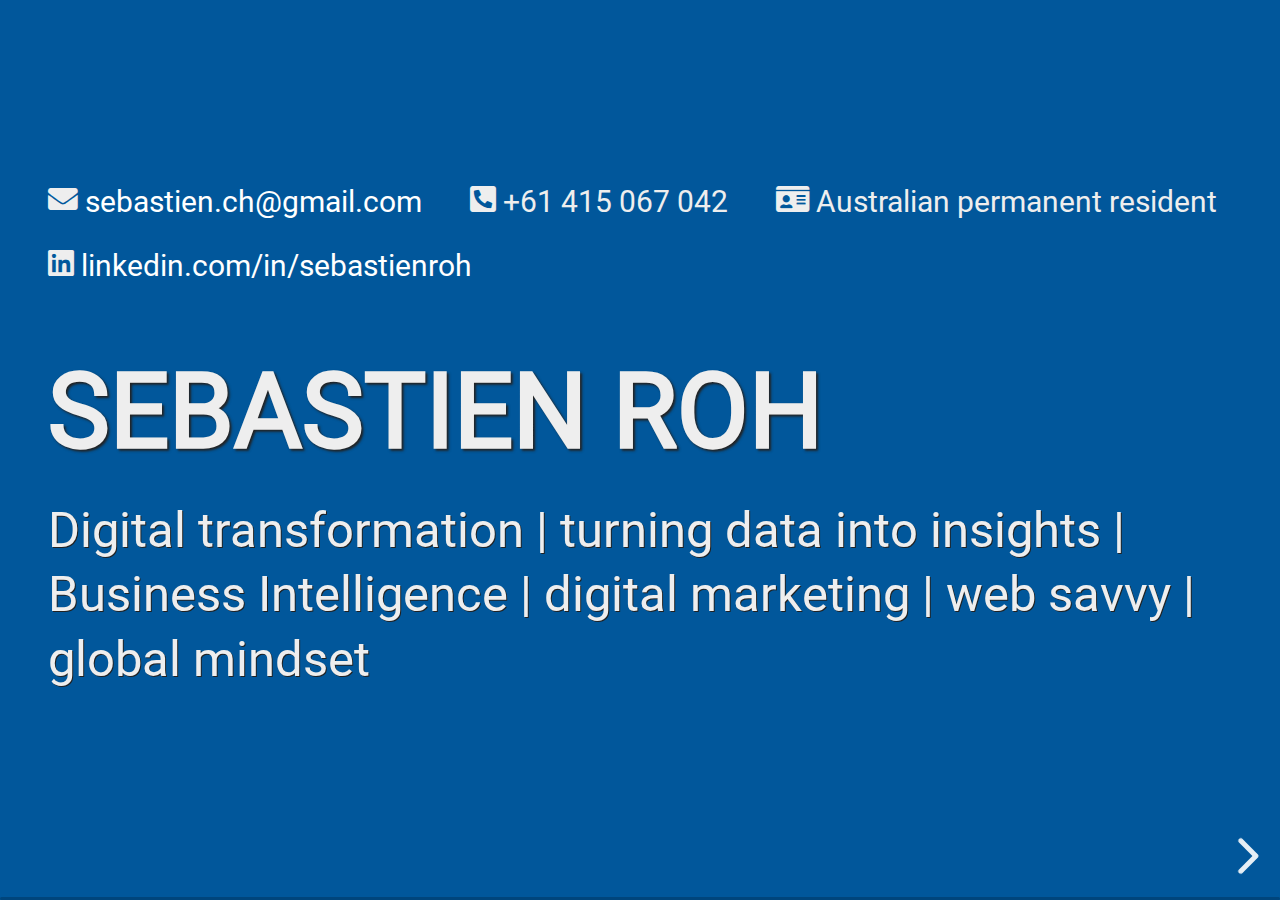
==== myPortfolio.html @ cf8d93fc "Update myPortfolio.html" ====
<html lang="en">

<head>
	<meta charset="utf-8">
	<title>My profile</title>
	<meta name="description" content="E-portfolio">
	<meta name="author"
		content="Sebastien Roh | Digital transformation | turning data into insights | Business Intelligence | digital marketing | web savvy | global mindset">
	<meta name="viewport" content="width=device-width, initial-scale=1.0, maximum-scale=1.0, user-scalable=no">
	
	
	<meta property="og:title" content="E-portfolio">
	<meta property="og:description" content="E-portfolio - Sebastien Roh">
	<meta property="og:image" content="http://env-3492183.jcloud.ik-server.com/thumbnail.jpg">
	<meta property="og:url" content="http://env-3492183.jcloud.ik-server.com/myPortfolio.html">
	
	
	<link rel="icon" href="img/favicon.ico">

	<link rel="stylesheet" href="bootstrap-4.1.3/css/bootstrap.min.css"
		integrity="sha384-MCw98/SFnGE8fJT3GXwEOngsV7Zt27NXFoaoApmYm81iuXoPkFOJwJ8ERdknLPMO" crossorigin="anonymous">
	<link rel="stylesheet" href="reveal/css/reveal.css">
	<link rel="stylesheet" href="reveal/css/theme/blood.css" id="theme"> <!-- moon.css -->
	<!--<link rel="stylesheet" href="custom2.css">-->

	<link href="fontawesome-free-5.9.0-web/css/all.css" rel="stylesheet">

	<!-- Favicon -->
	<link rel="apple-touch-icon" sizes="180x180" href="favicon/apple-touch-icon.png">
	<link rel="icon" type="image/png" sizes="32x32" href="favicon/favicon-32x32.png">
	<link rel="icon" type="image/png" sizes="16x16" href="favicon/favicon-16x16.png">

	<script src="reveal/lib/js/html5shiv.js"></script>
	<script src="js/jquery/jquery-3.3.1.min.js" type="text/javascript"></script>


	<style type="text/css" media="screen">
		/*   rgba(77, 126, 101, 0.9);   GREEN   */
		/*   rgba(1, 87, 155, 0.9);     BLUE    */


		/* /// Devices sizes   */

		/* iphone 320 x 480 */
		#viewport.iphone {
			border-top: 45px solid;
			border-right: 25px solid;
			border-bottom: 25px solid;
			border-left: 25px solid;
			border-radius: 20px;
			color: #000000;

		}

		.iphone,
		.iphone iframe {

			width: 350px;
			height: 500px;
		}
	</style>





	<style type="text/css">
		.reveal .commentsMade {
			font-size: 20px;
			text-align: center;
			color: #333;
		}

		.reveal .commentsMadeCenter {
			font-size: 20px;
			text-align: center;
			color: #333;
		}

		.reveal .media-body {
			background-color: #F6F6F6;
			/* #00925B;
			-->< !--width: 250px;
			*/height: 300px;
			box-shadow: 0 4px 8px 0 rgba(0, 0, 0, 0.2), 0 6px 20px 0 rgba(0, 0, 0, 0.19);
			text-align: center;
			padding: 30px;
			margin: 10px;
		}
	</style>


	<!-- ************************************************************-->
	<!-- ********** SCRIPT MOBILE-FIRST/RESPONSIVE iFrame ***********-->
	<!-- ************************************************************-->
	<script type="text/javascript">
		$(function () {


			$('#iphone').click(function () {
				$("#screen-options li").removeClass("active");
				$(this).addClass("active");
				$('#viewport').attr('class', 'iphone');
				$('#device-detail').attr('class', 'iphone-detail');
			});

			$('#iphone-l').click(function () {
				$("#screen-options li").removeClass("active");
				$(this).addClass("active");
				$('#viewport').attr('class', 'iphone-l');
				$('#device-detail').attr('class', 'iphone-l-detail');
			});

			$('#ipad').click(function () {
				$("#screen-options li").removeClass("active");
				$(this).addClass("active");
				$('#viewport').attr('class', 'ipad');
				$('#device-detail').attr('class', 'ipad-detail');
			});

			$('#ipad-l').click(function () {
				$("#screen-options li").removeClass("active");
				$(this).addClass("active");
				$('#viewport').attr('class', 'ipad-l');
				$('#device-detail').attr('class', 'ipad-l-detail');
			});

			$('#desktop').click(function () {
				$("#screen-options li").removeClass("active");
				$(this).addClass("active");
				$('#viewport').attr('class', 'desktop');
				$('#device-detail').attr('class', 'desktop-detail');
			});

			///get url from form field
			function updateframe() {
				var url = $("#getURL").val();
				//alert(url);

				/// check for http
				if ($("#getURL").val().match(/^http/)) {
					$('#displayframe').attr('src', url);
				}
				else {
					validURL = 'http://' + url;
					//alert(validURL);
					$('#displayframe').attr('src', validURL);
					return false;
				}

			}

			/// form actions
			$("#button").click(function () {
				updateframe();
				RandomLink();
			});

			$('#getURL').keypress(function (e) {
				if (e.which == 13) {
					updateframe();
				}
			});

			$(function () {
				$('input[type=text]').focus(function () {
					$(this).val('')
				});

			});


			//// Check for url in url
			var givenURL = (RegExp('url=' + '(.+?)(&|$)').exec(location.search) || [, null])[1];
			if (givenURL == null) {
				////set-up random url
				base = "http://";
				var urls = ["www.txt.ch"];
				var randomURL = urls[Math.floor(Math.random() * urls.length)];
				var randomhttpURL = (base + randomURL);
				$('#displayframe').attr('src', randomhttpURL);
				$('#getURL').attr('value', randomURL);
			} else {
				$('#getURL').attr('value', givenURL);
				$('#displayframe').attr('src', givenURL);
			}


		});
	</script>



	<!-- Global site tag (gtag.js) - Google Analytics -->
	<script async src="https://www.googletagmanager.com/gtag/js?id=UA-41369487-3"></script>
	<script>
		window.dataLayer = window.dataLayer || [];
		function gtag() { dataLayer.push(arguments); }
		gtag('js', new Date());

		gtag('config', 'UA-41369487-3');
	</script>


</head>

<body>
	<div class="reveal">
		<div class="slides">

			<!-- blue = #01579B -->
			<section id="title1"
				data-background-video="videos/coverr-bali-sunset-1563873075061/coverr-bali-sunset-1563873075061.mp4"
				data-background-color="#01579B" type="video/webm" data-background-video-loop data-background-video-muted
				data-background-opacity="0.5">
				<div style="float:top;height:80%;text-align: left;">
					<!--<small><i class="fas fa-map-marker-alt"></i>&nbsp;Australia</small>&nbsp;&nbsp;&nbsp;-->
					<small><i class="fas fa-envelope"></i>&nbsp;<a style="color:#fff"
							href="mailto:sebastien.ch@gmail.com">sebastien.ch@gmail.com</a></small>&nbsp;&nbsp;&nbsp;
					<small><i class="fas fa-phone-square-alt"></i>&nbsp;+61 415 067 042</small>&nbsp;&nbsp;&nbsp;
					<small><i class="fas fa-id-card"></i>&nbsp;Australian permanent resident</small>
					<br />
					<small><i class="fab fa-linkedin"></i>&nbsp;<a target="_blank" style="color:#fff"
							href="https://linkedin.com/in/sebastienroh">linkedin.com/in/sebastienroh</a></small>
					<!--<br/><small><a target="_blank" style="color:#fff" href="https://linkedin.com/in/sebastienroh"><i class="fab fa-linkedin"></i>&nbsp;linkedin.com/in/sebastienroh</a></small>-->
				</div>
				<br clear="all">
				<div style="float:bottom;height:20%;padding-bottom:0px;text-align: left;">
					<h2>Sebastien Roh</h2>
					<!--<p>
							<code>data-background="#dddddd"</code>
						</p>-->
					<p>
						Digital transformation | turning data into insights | Business Intelligence | digital marketing
						| web savvy | global mindset

					</p>
				</div>
			</section>


			<section data-background="#01579B" data-background-transition="fade-in convex-out"
				class="has-light-background present" style="top: 38.5px; display: block;">
				<!--<h2>My portfolio</h2>-->
				<p>
					Please allow me to walk you through some of my recent realisations and achievements...
				</p>
			</section>


			<!--<section data-background="#4d7e65" class="has-light-background present" style="top: 38.5px; display: block;">
					<h2>Slide Backgrounds greenish</h2>
					<p>
						Set <code>data-background="#dddddd"</code> on a slide to change the background color. All CSS color formats are supported.
					</p>
				</section>		-->


			<!--<section data-background="#b5533c" class="has-light-background present" style="top: 38.5px; display: block;">
					<h2>Slide Backgrounds reddish</h2>
					<p>
						Set <code>data-background="#dddddd"</code> on a slide to change the background color. All CSS color formats are supported.
					</p>
				</section>	-->

			<section data-background-interactive data-background="#01579B" data-background-opacity="0.4">
				<br clear="all">

				<h2>Reporting</h2>
				<div style="background-color: rgba(0, 0, 0, 0.6); color: #fff; padding: 20px;">
					Risk Appetite Statement
				</div>
			</section>
			
			<section
				data-background-iframe="http://env-3492183.jcloud.ik-server.com/riskAppetiteStatement/"
				data-background-interactive data-background="#fff">
				<div
					style="position: absolute; width: 30%; right: -50; top:-250; box-shadow: 0 1px 4px rgba(241, 204, 204, 0.5), 0 5px 25px rgba(0,0,0,0.2); background-color: rgba(183, 28, 28, 0.7); color: #fff; padding: 1em; font-size: 20px; text-align: left;">
					<h3>Dynamic and responsive!</h3>
					<p>It's live! Interact with me!</p>
				</div>
			</section>



			<section data-background-interactive data-background="#01579B" data-background-opacity="0.4">
				<br clear="all">

				<h2>Dashboards and Visualisations</h2>
				<div style="background-color: rgba(0, 0, 0, 0.6); color: #fff; padding: 20px;">
					Keeping track of your commercial action plans
				</div>
			</section>
			
			<section
				data-background-iframe="http://env-3492183.jcloud.ik-server.com/commercialActionPlanLight/pipe_actions_commerciales.php"
				data-background-interactive data-background="#fff">
				<div
					style="position: absolute; width: 30%; right: -50; top:-250; box-shadow: 0 1px 4px rgba(241, 204, 204, 0.5), 0 5px 25px rgba(0,0,0,0.2); background-color: rgba(183, 28, 28, 0.7); color: #fff; padding: 1em; font-size: 20px; text-align: left;">
					<h3>Click on the filters!</h3>
					<p>It's live! Interact with me!</p>
				</div>
			</section>
			
			<section
				data-background-iframe="http://env-3492183.jcloud.ik-server.com/commercialActionPlanLight/analyseActions.php?year=2020"
				data-background-interactive data-background="#fff">
				<div
					style="position: absolute; width: 30%; right: -50; top:-250; box-shadow: 0 1px 4px rgba(241, 204, 204, 0.5), 0 5px 25px rgba(0,0,0,0.2); background-color: rgba(183, 28, 28, 0.7); color: #fff; padding: 1em; font-size: 20px; text-align: left;">
					<h3>Click on the filters!</h3>
					<p>It's live! Interact with me!</p>
				</div>
			</section>
			
			
		
			<section data-background-video="videos/WM - Pulse! - launch video.mp4" data-background-transition="convex"
				data-background-color="#000000" class="has-dark-background present"
				style="top: 231.5px; display: block;">
				<!--<div style="background-color: rgba(0, 0, 0, 0.6); color: #fff; padding: 20px;">
						<h2>Pipe Management</h2>
					</div>-->
				<div
					style="position: absolute; width: 30%; left: -250; top: -300; box-shadow: 0 1px 4px rgba(1,87,155, 0.5), 0 5px 25px rgba(0,0,0,0.2); background-color: rgba(1,87,155, 0.7); color: #fff; padding: 20px; font-size: 20px; text-align: left;">
					<p>Teaser video...</p>
				</div>
			</section>


			<section data-background-interactive data-background="#01579B" data-background-opacity="0.4">
				<br clear="all">

				<h2>Data visualisation</h2>
				<div style="background-color: rgba(0, 0, 0, 0.6); color: #fff; padding: 20px;">
					Storytelling abilities
				</div>
			</section>

			<section data-background-iframe="http://env-3492183.jcloud.ik-server.com/wmByRegionsGit/"
				data-background-interactive data-background="#fff">
				<div
					style="position: absolute; width: 30%; right: -50; top:-250; box-shadow: 0 1px 4px rgba(241, 204, 204, 0.5), 0 5px 25px rgba(0,0,0,0.2); background-color: rgba(183, 28, 28, 0.7); color: #fff; padding: 1em; font-size: 20px; text-align: left;">
					<h3>Click on the tabs!</h3>
					<p>It's live! Interact with me!</p>
				</div>
			</section>			


			<section data-background-interactive data-background="#01579B" data-background-opacity="0.4">
				<br clear="all">

				<h2>Exploring large multivariate datasets</h2>
				<div style="background-color: rgba(0, 0, 0, 0.6); color: #fff; padding: 20px;">
					Case study: Airlines on-time performance at Geneva airport (GVA)
				</div>
			</section>

			<section
				data-background-iframe="http://env-3492183.jcloud.ik-server.com/exploringLargeMultivariateDatasetsGit/"
				data-background-interactive data-background="#fff">
				<div
					style="position: absolute; width: 30%; right: -50; top:-250; box-shadow: 0 1px 4px rgba(241, 204, 204, 0.5), 0 5px 25px rgba(0,0,0,0.2); background-color: rgba(183, 28, 28, 0.7); color: #fff; padding: 1em; font-size: 20px; text-align: left;">
					<h3>Click on the filters!</h3>
					<p>It's live! Interact with me!</p>
				</div>
			</section>			
			
			<!--<section data-background-iframe="http://localhost/WM-pipe-public/pipe_actions_commerciales.php" data-background-interactive data-background="#fff">
					<div style="position: absolute; width: 40%; right: 0; box-shadow: 0 1px 4px rgba(241, 204, 204, 0.5), 0 5px 25px rgba(0,0,0,0.2); background-color: rgba(1, 87, 155, 0.9); color: #fff; padding: 20px; font-size: 20px; text-align: left;">
						<h2>Editing actions</h2>
						<p>Try interacting with the page in the background.</p>
					</div>
				</section>				
				
				<section data-background-iframe="http://localhost/WM-pipe-public/analyseActions.php?year=2019" data-background-interactive data-background="#fff">
					<div style="position: absolute; width: 40%; right: 0; box-shadow: 0 1px 4px rgba(241, 204, 204, 0.5), 0 5px 25px rgba(0,0,0,0.2); background-color: rgba(183, 28, 28, 0.9); color: #fff; padding: 20px; font-size: 20px; text-align: left;">
						<h2>Tracking actions</h2>
						<p>Storytelling, Empowering Relationship Managers through the use of self-analytics capabilities</p>
					</div>
				</section>		-->





			<section id="title4"
				data-background-video="videos/coverr-pool-is-life-1560977298458/coverr-pool-is-life-1560977298458.mp4"
				type="video/webm" data-background-video-loop data-background-video-muted data-background-opacity="0.9">
				<br clear="all">
				<!--<div style="background-color: rgba(0, 0, 0, 0.6); color: #fff; padding: 20px;">-->
				<h2>International marketing</h2>
				<!--</div>-->
				<div style="background-color: rgba(0, 0, 0, 0.6); color: #fff; padding: 20px;">
					Regression analysis | Examining the relationship between GDP and room rates
				</div>
			</section>


			<section data-background-iframe="http://env-3492183.jcloud.ik-server.com/roomRatesVsGdpGit/"
				data-background-interactive data-background="#fff">
				<div
					style="position: absolute; width: 30%; right: -50; top:-250; box-shadow: 0 1px 4px rgba(241, 204, 204, 0.5), 0 5px 25px rgba(0,0,0,0.2); background-color: rgba(183, 28, 28, 0.7); color: #fff; padding: 1em; font-size: 20px; text-align: left;">
					<h3>Scroll down!</h3>
					<p>It's live! Interact with me!</p>
				</div>
			</section>




			<section id="title4" data-background-video="videos/Air-shuttle/Air-shuttle.mp4" type="video/webm"
				data-background-video-loop data-background-video-muted data-background-opacity="0.9">
				<br clear="all">
				<!--<div style="background-color: rgba(0, 0, 0, 0.6); color: #fff; padding: 20px;">-->
				<h2>Quantitative Methods and Models in Marketing</h2>
				<!--</div>-->
				<div style="background-color: rgba(0, 0, 0, 0.6); color: #fff; padding: 20px;">
					Survey | Flight tickets
				</div>
			</section>

			<section data-background-iframe="http://env-3492183.jcloud.ik-server.com/cbc/" data-background-interactive
				data-background="#fff">
				<div
					style="position: absolute; width: 30%; right: -50; top:-250; box-shadow: 0 1px 4px rgba(241, 204, 204, 0.5), 0 5px 25px rgba(0,0,0,0.2); background-color: rgba(183, 28, 28, 0.7); color: #fff; padding: 1em; font-size: 20px; text-align: left;">
					<h3>Click on the tabs!</h3>
					<p>It's live! Interact with me!</p>
				</div>
			</section>



			<!--
				<section id="title4" data-background-video="videos/Hotel Room/Hotel Room.mp4" type="video/webm" data-background-video-loop data-background-video-muted data-background-opacity="0.9">
					<br clear="all">
							<h2>Data Visualisation</h2>
						<div style="background-color: rgba(0, 0, 0, 0.6); color: #fff; padding: 20px;">
							BNP
						</div>
				</section>						

				<section data-background-iframe="http://localhost/d3_dashboards/bubbles_d3_donald/#" data-background-interactive data-background="#fff">
					<div style="position: absolute; width: 40%; right: 0; box-shadow: 0 1px 4px rgba(241, 204, 204, 0.5), 0 5px 25px rgba(0,0,0,0.2); background-color: rgba(183, 28, 28, 0.9); color: #fff; padding: 20px; font-size: 20px; text-align: left;">
						<h2>Bubble charts</h2>
						<p>To be completed...</p>
					</div>
				</section>				

				

				<section id="title4" data-background-video="videos/Hotel Room/Hotel Room.mp4" type="video/webm" data-background-video-loop data-background-video-muted data-background-opacity="0.9">
					<br clear="all">
							<h2>Content Management</h2>
						<div style="background-color: rgba(0, 0, 0, 0.6); color: #fff; padding: 20px;">
							IOC
						</div>
				</section>			



				<section id="title4" data-background-video="videos/Hotel Room/Hotel Room.mp4" type="video/webm" data-background-video-loop data-background-video-muted data-background-opacity="0.9">
					<br clear="all">
						<div style="background-color: rgba(0, 0, 0, 0.6); color: #fff; padding: 20px;">
							<h2>Marketing campaigns</h2>
						</div>
						<div style="background-color: rgba(0, 0, 0, 0.6); color: #fff; padding: 20px;">
							IOC & O-I
						</div>
				</section>			-->



			<!--<script type="text/javascript" src="https://www.gstatic.com/charts/loader.js"></script>
				<script type="text/javascript" src="js/correlation.js"></script>
	
				<section id="make_your_data_valuable" data-background="#01579B" data-background-opacity="0.8">
						<h3>Room rates vs GDP per capita | Ibis and Four Seasons hotels</h3>
						<h3>Ibis hotels</h3>
						<div id="chartLinearIbisHotels" style="height: 350px; width: 50%"></div>
						<h3>Four Seasons hotels</h3>
						<div id="chartLinearFourSeasonsHotels" style="height: 350px; width: 50%"></div>
					</section>		-->


			<section id="make_your_data_valuable" data-background="#01579B" data-background-opacity="0.8">
				<h3>Creating Business Value Through...</h3>
				<ul class="fa-ul">
					<li style="color:white; list-style: none"><span class="fa-li"><i
								class="fas fa-chart-bar fa-xs"></i></span>automated reporting | storytelling | dataviz
					</li>
					<li style="color:white; list-style: none"><span class="fa-li"><i
								class="fas fa-fist-raised fa-xs"></i></span>BI | self-service analytics |
						self-empowerment</li>
					<li style="color:white; list-style: none"><span class="fa-li"><i
								class="fas fa-magic fa-xs"></i></span>innovative solutions | rapid prototyping | UX & UI
					</li>
					<li style="color:white; list-style: none"><span class="fa-li"><i
								class="fas fa-mobile-alt fa-xs"></i></span>cross-platforms | mobile first design</li>
					<li style="color:white; list-style: none"><span class="fa-li"><i
								class="fas fa-shipping-fast fa-xs"></i></span>reduced time to market</li>
					<li style="color:white; list-style: none"><span class="fa-li"><i
								class="fas fa-spinner fa-pulse fa-xs"></i></span>lean and agile practices</li>
				</ul>
			</section>



			<!-- ******************************-->
			<!-- ********** SLIDE *************-->
			<!-- ******************************-->
			<section id="more_than_a_web_app" data-background="#01579B" data-background-transition="zoom"
				data-background-opacity="0.8">
				<h2>My portfolio&nbsp;&nbsp;&nbsp;<a href="docs/Portfolio.pdf" target="_blank"><i
							class="fas fa-file-pdf fa-sm"></i></a></h2>
				<br />
				<h2>My resume&nbsp;&nbsp;&nbsp;<a href="docs/Resume.pdf" target="_blank"><i
							class="fas fa-file-pdf fa-sm"></i></a></h2>

			</section>







			<!--<section id="title3" data-background-video="videos/WM - Pulse! - launch video.mp4" type="video/webm" data-background-video-loop data-background-opacity="0.9">
					</section>	-->






			<!-- ******************************-->
			<!-- ********** SLIDE THANK YOU **********-->
			<!-- ******************************-->
			<section id="the-end" data-background="#01579B" data-background-transition="zoom" data-background-opacity="0.8">
				<br clear="all">
				<div style="float:bottom;height:20%;padding-bottom:0px;text-align: left;">
					<h2>Thank you for your time.</h2>
					<br />
					<h4><a target="_blank" style="color: #0e76a8"
							href="https://www.linkedin.com/in/sebastienroh/">linkedin.com/in/sebastienroh</a></h4>
					<!--<blockquote class="blockquote text-center">
							<p class="mb-0">"To be completed"</p>
						</blockquote>-->
				</div>
			</section>



		</div>
	</div>

	<script src="reveal/lib/js/head.min.js"></script>
	<script src="reveal/js/reveal.js"></script>

	<script>
		Reveal.initialize({
			controls: true,
			history: false,
			progress: true,
			loop: false,
			mouseWheel: false,
			rollingLinks: false,
			center: true,
			transition: 'convex', // none/fade/slide/convex/concave/zoom
			hideAddressBar: true,
			leap: {
				naturalSwipe: false,    // Invert swipe gestures
				pointerOpacity: 0.5,      // Set pointer opacity to 0.5
				pointerColor: '#d80000' // Red pointer
			},
			dependencies: [{
				src: 'lib/js/classList.js',
				condition: function () {
					return !document.body.classList;
				}
			}, {
				src: 'reveal/plugin/markdown/marked.js',
				condition: function () {
					return !!document.querySelector('[data-markdown]');
				}
			}, {
				src: 'reveal/plugin/markdown/markdown.js',
				condition: function () {
					return !!document.querySelector('[data-markdown]');
				}
			}, {
				src: 'reveal/plugin/highlight/highlight.js',
				async: true,
				callback: function () {
					hljs.initHighlightingOnLoad();
				}
			}, {
				src: 'reveal/plugin/zoom-js/zoom.js',
				async: true,
				condition: function () {
					return !!document.body.classList;
				}
			}, {
				src: 'reveal/plugin/notes/notes.js',
				async: true,
				condition: function () {
					return !!document.body.classList;
				}
			}]
		});
	</script>
</body>

</html>
---- reveal/css/theme/blood.css ----
/**
 * Blood theme for reveal.js
 * Author: Walther http://github.com/Walther
 *
 * Designed to be used with highlight.js theme
 * "monokai_sublime.css" available from
 * https://github.com/isagalaev/highlight.js/
 *
 * For other themes, change $codeBackground accordingly.
 *
 */
 :root {
  --main-font: "Roboto";
}

@font-face {
  font-family: "Roboto";
  src: url("../../../fonts/roboto/Roboto-Regular.ttf");
}


/*@import url(https://fonts.googleapis.com/css?family=Ubuntu:300,700,300italic,700italic);*/
/*********************************************
 * GLOBAL STYLES
 *********************************************/
body {
  background: #222;
  background-color: #222; }

.reveal {
  font-family: var(--main-font), "sans-serif";
  font-size: 40px;
  font-weight: normal;
  color: #eee; }

::selection {
  color: #fff;
  background: #a23;
  text-shadow: none; }

::-moz-selection {
  color: #fff;
  background: #a23;
  text-shadow: none; }

.reveal .slides section,
.reveal .slides section > section {
  line-height: 1.3;
  font-weight: inherit; }

/*********************************************
 * HEADERS
 *********************************************/
.reveal h1,
.reveal h2,
.reveal h3,
.reveal h4,
.reveal h5,
.reveal h6 {
  margin: 0 0 20px 0;
  color: #eee;
  font-family: var(--main-font), "sans-serif";
  font-weight: normal;
  line-height: 1.2;
  letter-spacing: normal;
  text-transform: uppercase;
  text-shadow: 2px 2px 2px #222;
  word-wrap: break-word; }

.reveal h1 {
  font-size: 3.77em; }

.reveal h2 {
  font-size: 2.11em; }

.reveal h3 {
  font-size: 1.55em; }

.reveal h4 {
  font-size: 1em; }

.reveal h1 {
  text-shadow: 0 1px 0 #ccc, 0 2px 0 #c9c9c9, 0 3px 0 #bbb, 0 4px 0 #b9b9b9, 0 5px 0 #aaa, 0 6px 1px rgba(0, 0, 0, 0.1), 0 0 5px rgba(0, 0, 0, 0.1), 0 1px 3px rgba(0, 0, 0, 0.3), 0 3px 5px rgba(0, 0, 0, 0.2), 0 5px 10px rgba(0, 0, 0, 0.25), 0 20px 20px rgba(0, 0, 0, 0.15); }

/*********************************************
 * OTHER
 *********************************************/
.reveal p {
  margin: 20px 0;
  line-height: 1.3; }

/* Ensure certain elements are never larger than the slide itself */
.reveal img,
.reveal video,
.reveal iframe {
  max-width: 95%;
  max-height: 95%; }

.reveal strong,
.reveal b {
  font-weight: bold; }

.reveal em {
  font-style: italic; }

.reveal ol,
.reveal dl,
.reveal ul {
  display: inline-block;
  text-align: left;
  margin: 0 0 0 1em; }

.reveal ol {
  list-style-type: decimal; }

.reveal ul {
  list-style-type: disc; }

.reveal ul ul {
  list-style-type: square; }

.reveal ul ul ul {
  list-style-type: circle; }

.reveal ul ul,
.reveal ul ol,
.reveal ol ol,
.reveal ol ul {
  display: block;
  margin-left: 40px; }

.reveal dt {
  font-weight: bold; }

.reveal dd {
  margin-left: 40px; }

.reveal blockquote {
  display: block;
  position: relative;
  width: 70%;
  margin: 20px auto;
  padding: 5px;
  font-style: italic;
  background: rgba(255, 255, 255, 0.05);
  box-shadow: 0px 0px 2px rgba(0, 0, 0, 0.2); }

.reveal blockquote p:first-child,
.reveal blockquote p:last-child {
  display: inline-block; }

.reveal q {
  font-style: italic; }

.reveal pre {
  display: block;
  position: relative;
  width: 90%;
  margin: 20px auto;
  text-align: left;
  font-size: 0.55em;
  font-family: monospace;
  line-height: 1.2em;
  word-wrap: break-word;
  box-shadow: 0px 0px 6px rgba(0, 0, 0, 0.3); }

.reveal code {
  font-family: monospace;
  text-transform: none; }

.reveal pre code {
  display: block;
  padding: 5px;
  overflow: auto;
  max-height: 400px;
  word-wrap: normal; }

.reveal table {
  margin: auto;
  border-collapse: collapse;
  border-spacing: 0; }

.reveal table th {
  font-weight: bold; }

.reveal table th,
.reveal table td {
  text-align: left;
  padding: 0.2em 0.5em 0.2em 0.5em;
  border-bottom: 1px solid; }

.reveal table th[align="center"],
.reveal table td[align="center"] {
  text-align: center; }

.reveal table th[align="right"],
.reveal table td[align="right"] {
  text-align: right; }

.reveal table tbody tr:last-child th,
.reveal table tbody tr:last-child td {
  border-bottom: none; }

.reveal sup {
  vertical-align: super;
  font-size: smaller; }

.reveal sub {
  vertical-align: sub;
  font-size: smaller; }

.reveal small {
  display: inline-block;
  font-size: 0.6em;
  line-height: 1.2em;
  vertical-align: top; }

.reveal small * {
  vertical-align: top; }

/*********************************************
 * LINKS
 *********************************************/
.reveal a {
  color: #a23;
  text-decoration: none;
  -webkit-transition: color .15s ease;
  -moz-transition: color .15s ease;
  transition: color .15s ease; }

.reveal a:hover {
  color: #dd5566;
  text-shadow: none;
  border: none; }

.reveal .roll span:after {
  color: #fff;
  background: #6a1520; }

/*********************************************
 * IMAGES
 *********************************************/
.reveal section img {
  margin: 15px 0px;
  background: rgba(255, 255, 255, 0.12);
  border: 4px solid #eee;
  box-shadow: 0 0 10px rgba(0, 0, 0, 0.15); }

.reveal section img.plain {
  border: 0;
  box-shadow: none; }

.reveal a img {
  -webkit-transition: all .15s linear;
  -moz-transition: all .15s linear;
  transition: all .15s linear; }

.reveal a:hover img {
  background: rgba(255, 255, 255, 0.2);
  border-color: #a23;
  box-shadow: 0 0 20px rgba(0, 0, 0, 0.55); }

/*********************************************
 * NAVIGATION CONTROLS
 *********************************************/
.reveal .controls {
  color: #a23; }

/*********************************************
 * PROGRESS BAR
 *********************************************/
.reveal .progress {
  background: rgba(0, 0, 0, 0.2);
  color: #a23; }

.reveal .progress span {
  -webkit-transition: width 800ms cubic-bezier(0.26, 0.86, 0.44, 0.985);
  -moz-transition: width 800ms cubic-bezier(0.26, 0.86, 0.44, 0.985);
  transition: width 800ms cubic-bezier(0.26, 0.86, 0.44, 0.985); }

/*********************************************
 * PRINT BACKGROUND
 *********************************************/
@media print {
  .backgrounds {
    background-color: #222; } }

.reveal p {
  font-weight: 300;
  text-shadow: 1px 1px #222; }

.reveal h1,
.reveal h2,
.reveal h3,
.reveal h4,
.reveal h5,
.reveal h6 {
  font-weight: 700; }

.reveal p code {
  background-color: #23241f;
  display: inline-block;
  border-radius: 7px; }

.reveal small code {
  vertical-align: baseline; }
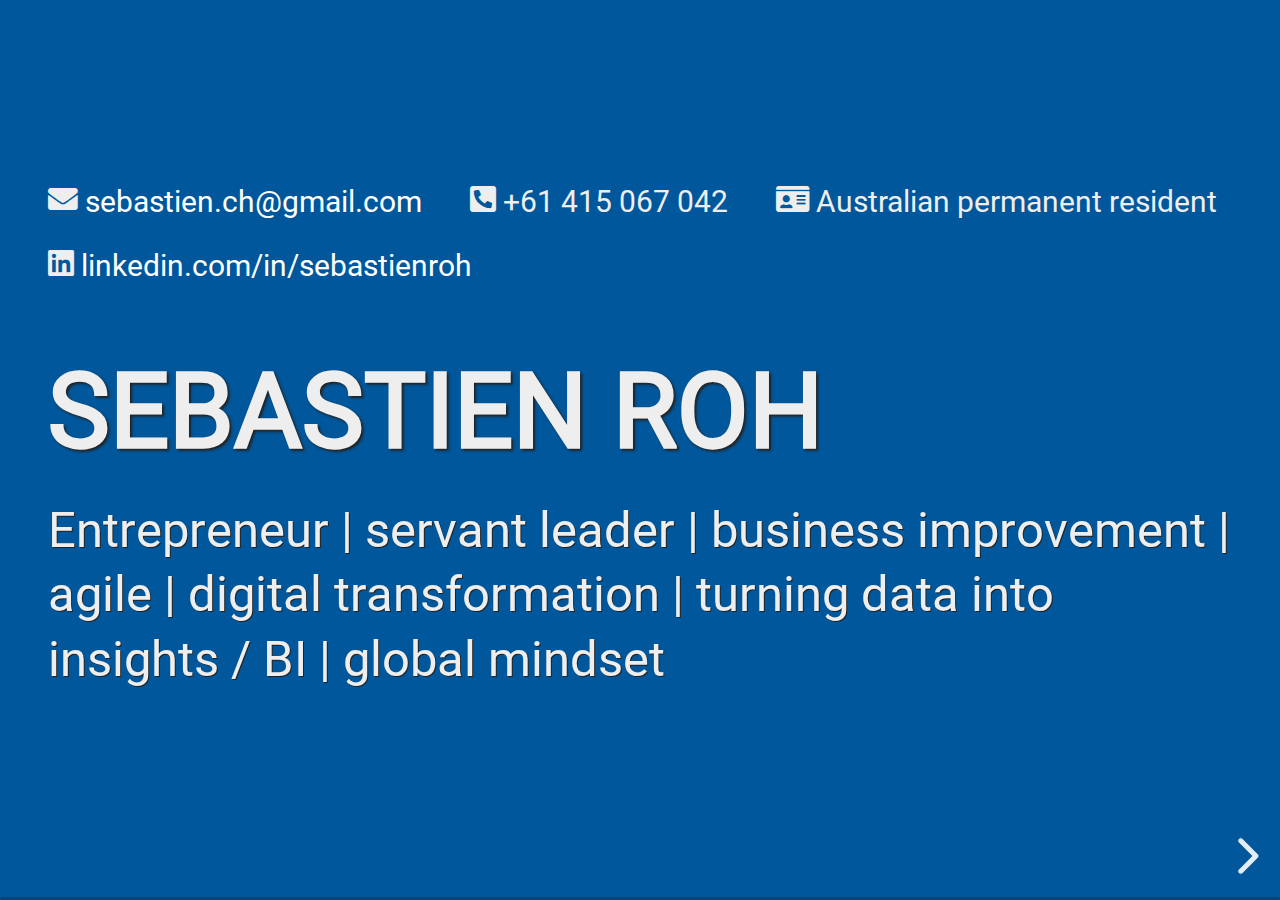
==== commit 158887a8: "Update myPortfolio.html" ====
--- a/myPortfolio.html
+++ b/myPortfolio.html
@@ -9,8 +9,8 @@
 	<meta name="viewport" content="width=device-width, initial-scale=1.0, maximum-scale=1.0, user-scalable=no">
 	
 	
-	<meta property="og:title" content="E-portfolio">
-	<meta property="og:description" content="E-portfolio - Sebastien Roh">
+	<meta property="og:title" content="E-portfolio | Sebastien Roh">
+	<meta property="og:description" content="Digital transformation | turning data into insights | Business Intelligence | digital marketing | web savvy | global mindset">
 	<meta property="og:image" content="http://env-3492183.jcloud.ik-server.com/thumbnail.jpg">
 	<meta property="og:url" content="http://env-3492183.jcloud.ik-server.com/myPortfolio.html">
 	
@@ -231,8 +231,8 @@
 							<code>data-background="#dddddd"</code>
 						</p>-->
 					<p>
-						Digital transformation | turning data into insights | Business Intelligence | digital marketing
-						| web savvy | global mindset
+						Entrepreneur | servant leader | business improvement | agile | digital transformation | turning data into insights / BI | global mindset
+						 <!--| Business Intelligence | digital marketing | web savvy | global mindset-->
 
 					</p>
 				</div>
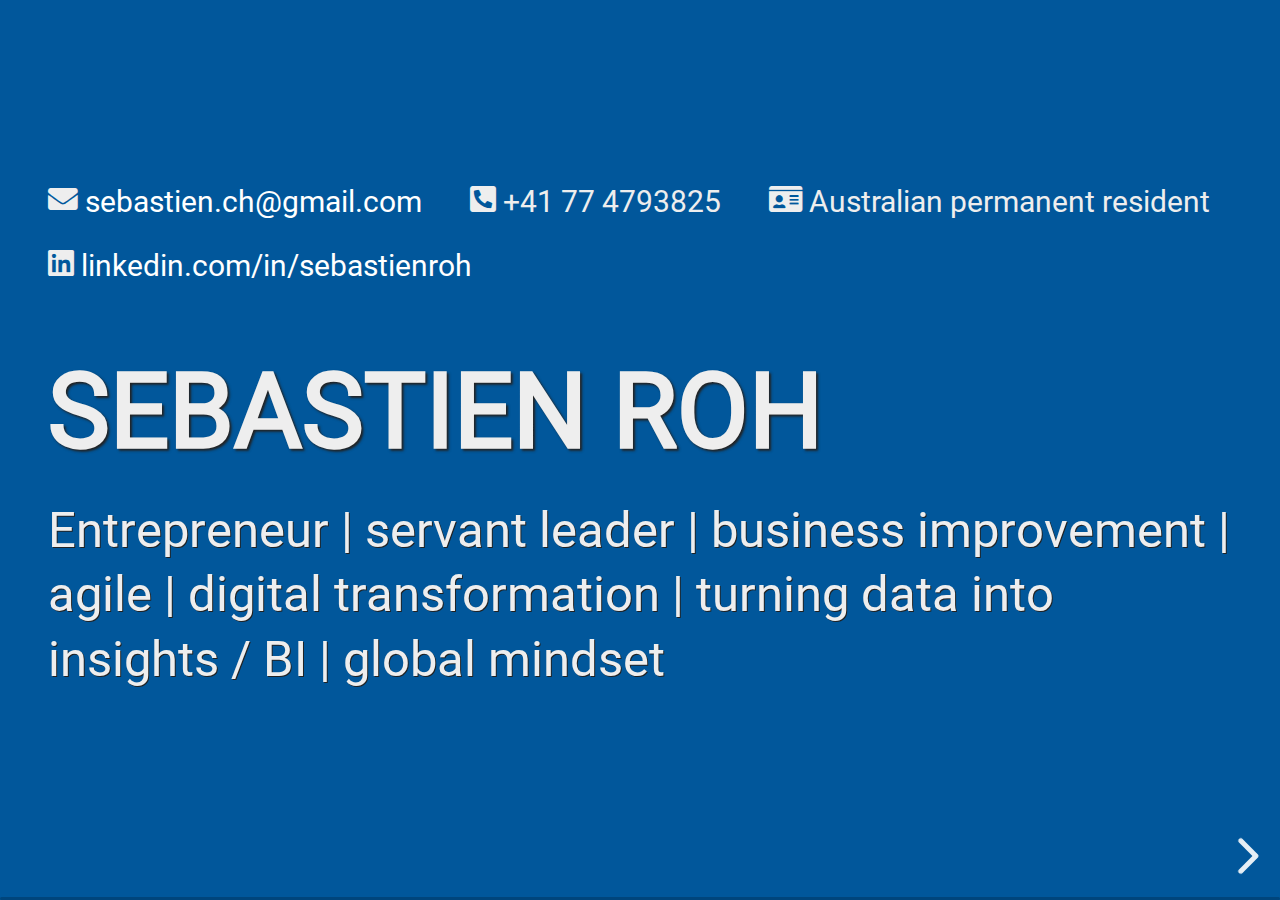
==== commit b00b95b9: "new phone number" ====
--- a/myPortfolio.html
+++ b/myPortfolio.html
@@ -1,6 +1,14 @@
 <html lang="en">
 
 <head>
+	<!-- Google Tag Manager -->
+<script>(function(w,d,s,l,i){w[l]=w[l]||[];w[l].push({'gtm.start':
+new Date().getTime(),event:'gtm.js'});var f=d.getElementsByTagName(s)[0],
+j=d.createElement(s),dl=l!='dataLayer'?'&l='+l:'';j.async=true;j.src=
+'https://www.googletagmanager.com/gtm.js?id='+i+dl;f.parentNode.insertBefore(j,f);
+})(window,document,'script','dataLayer','GTM-WPH8PGG');</script>
+<!-- End Google Tag Manager -->
+	
 	<meta charset="utf-8">
 	<title>My profile</title>
 	<meta name="description" content="E-portfolio">
@@ -205,6 +213,10 @@
 </head>
 
 <body>
+<!-- Google Tag Manager (noscript) -->
+<noscript><iframe src="https://www.googletagmanager.com/ns.html?id=GTM-WPH8PGG"
+height="0" width="0" style="display:none;visibility:hidden"></iframe></noscript>
+<!-- End Google Tag Manager (noscript) -->	
 	<div class="reveal">
 		<div class="slides">
 
@@ -217,7 +229,7 @@
 					<!--<small><i class="fas fa-map-marker-alt"></i>&nbsp;Australia</small>&nbsp;&nbsp;&nbsp;-->
 					<small><i class="fas fa-envelope"></i>&nbsp;<a style="color:#fff"
 							href="mailto:sebastien.ch@gmail.com">sebastien.ch@gmail.com</a></small>&nbsp;&nbsp;&nbsp;
-					<small><i class="fas fa-phone-square-alt"></i>&nbsp;+61 415 067 042</small>&nbsp;&nbsp;&nbsp;
+					<small><i class="fas fa-phone-square-alt"></i>&nbsp;+41 77 4793825</small>&nbsp;&nbsp;&nbsp;
 					<small><i class="fas fa-id-card"></i>&nbsp;Australian permanent resident</small>
 					<br />
 					<small><i class="fab fa-linkedin"></i>&nbsp;<a target="_blank" style="color:#fff"
